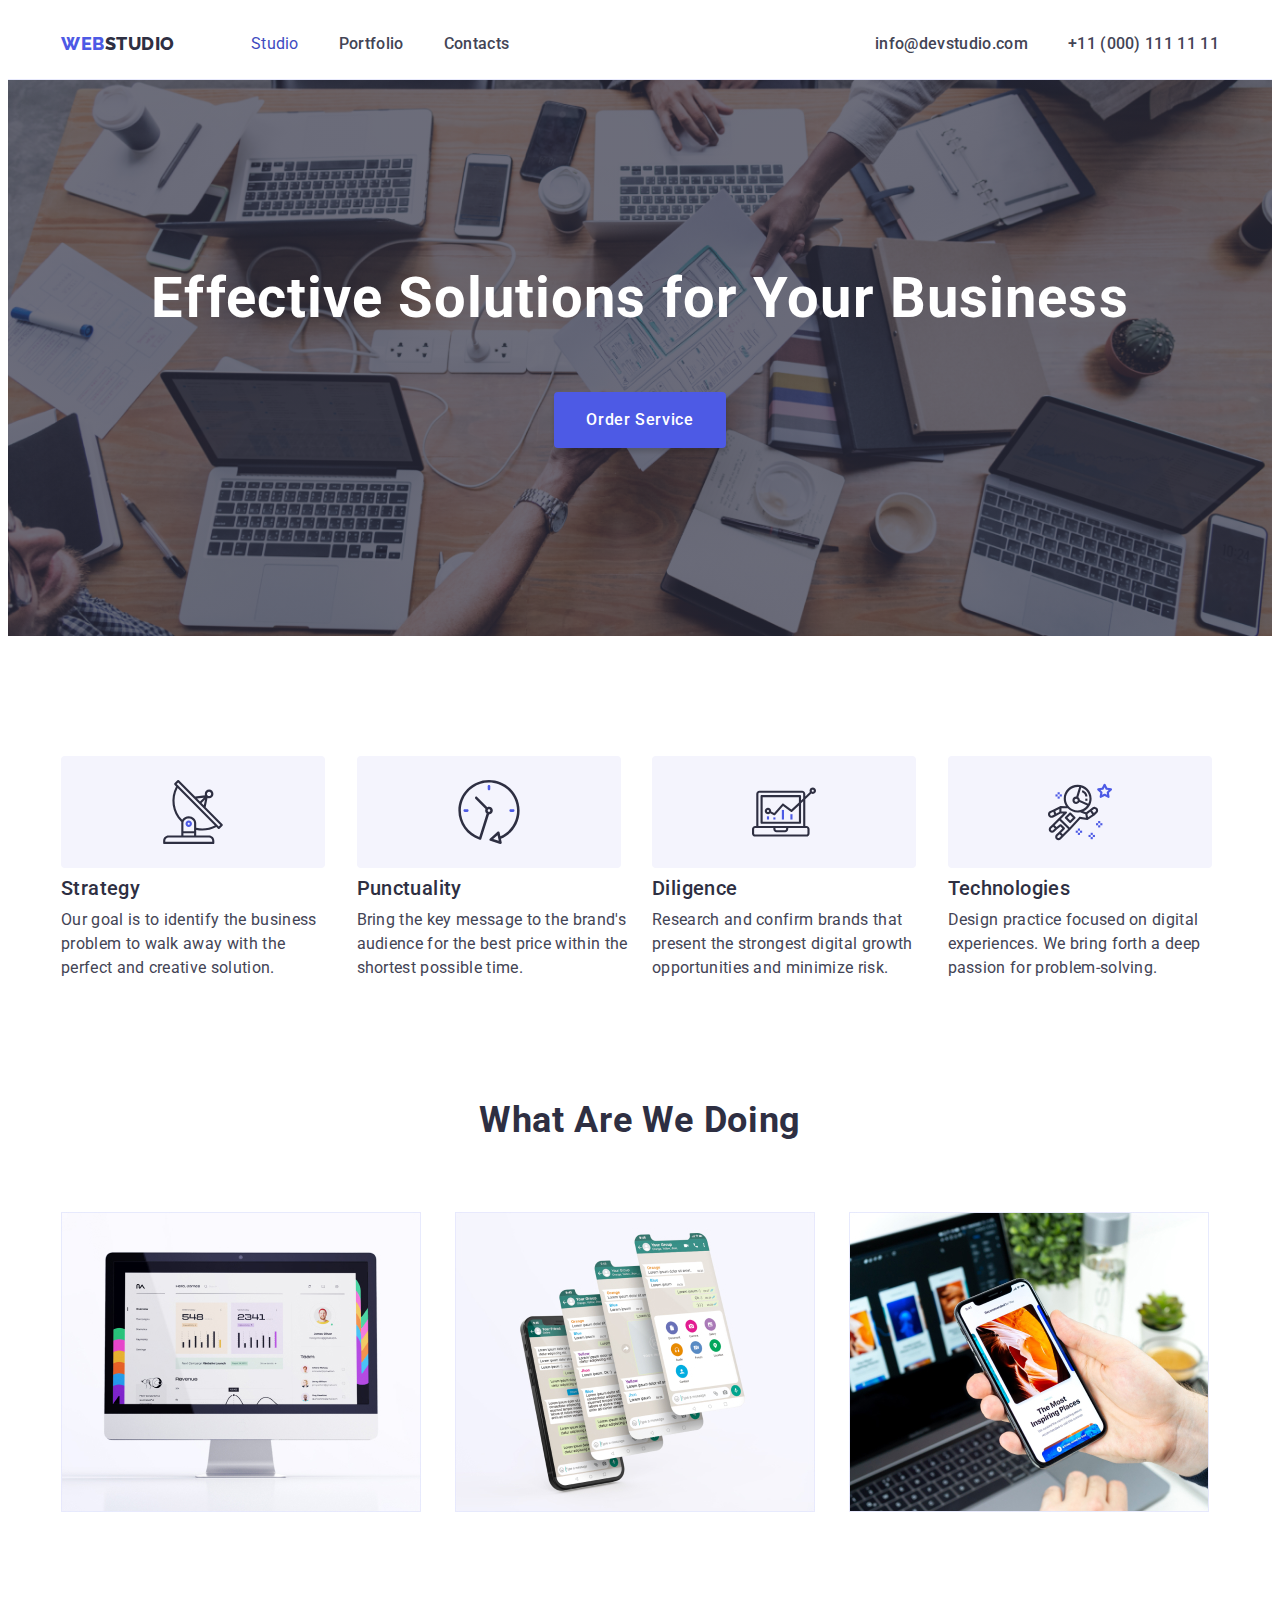
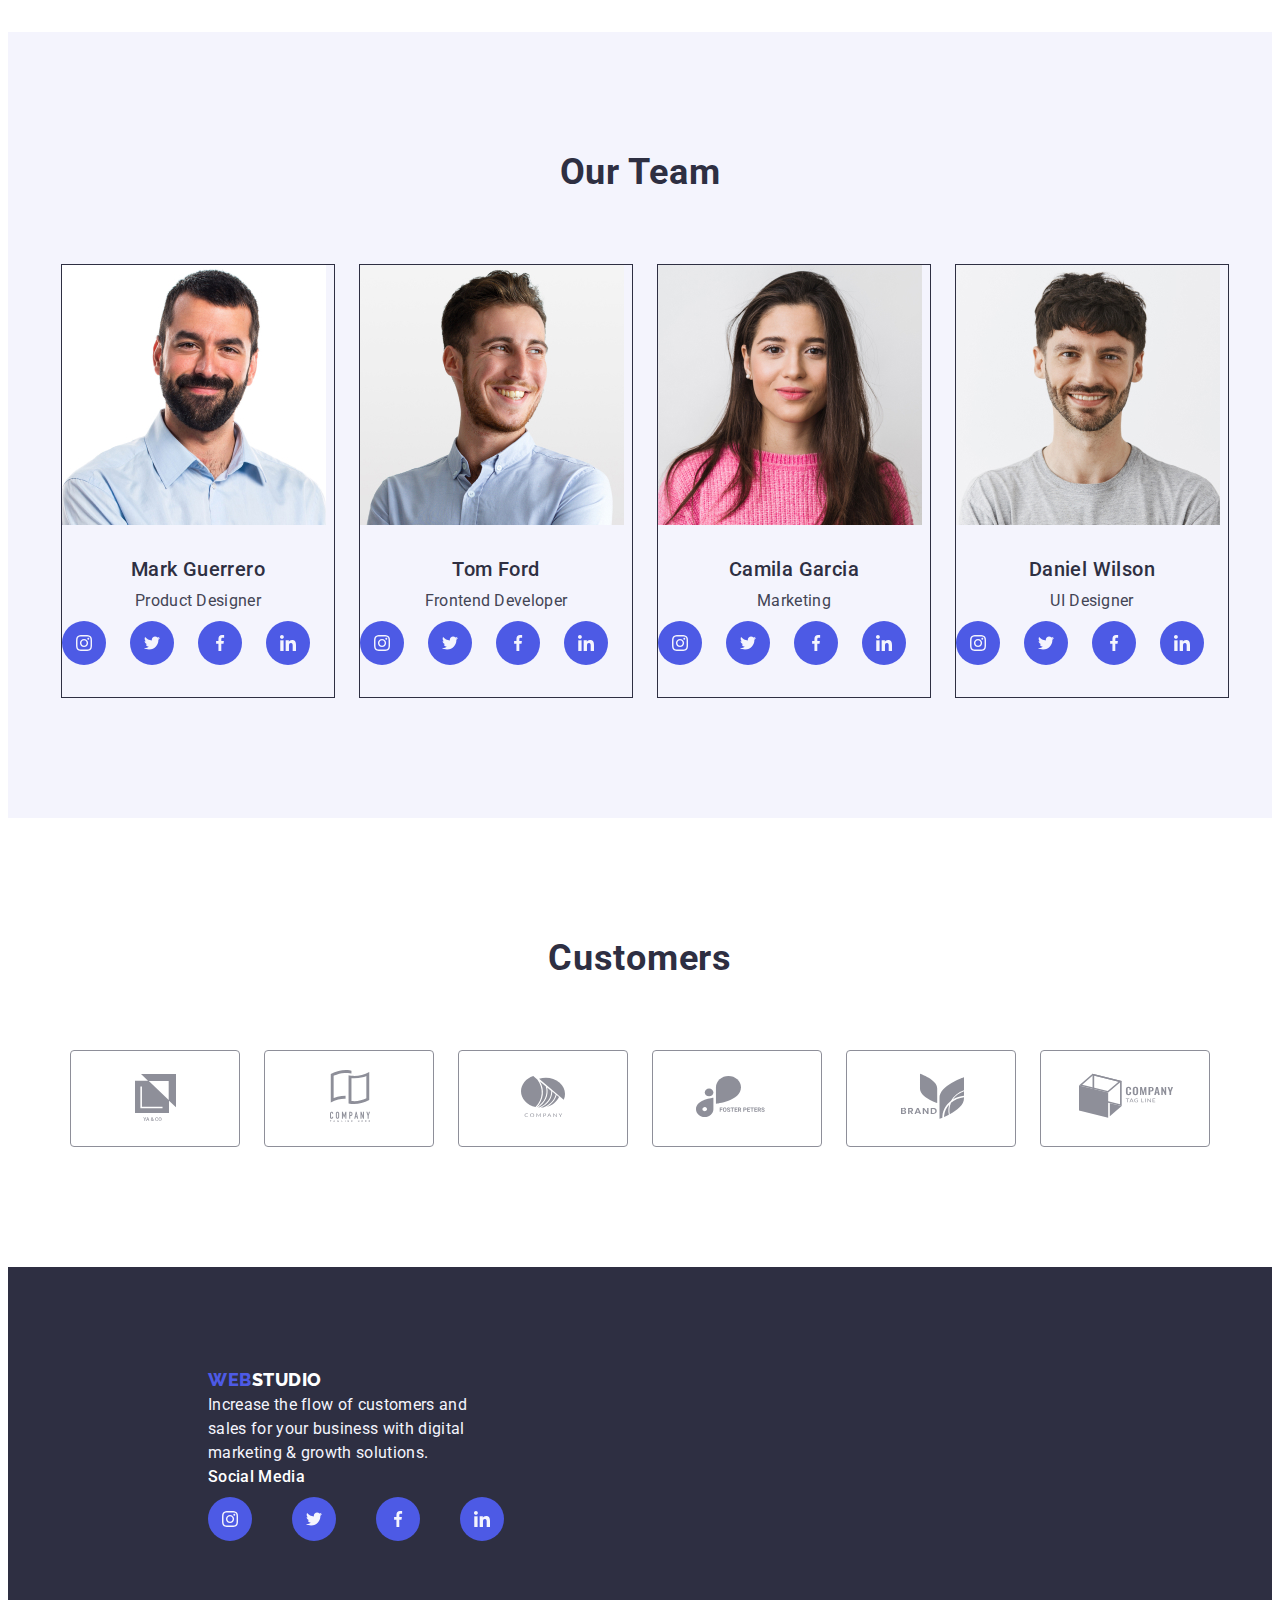
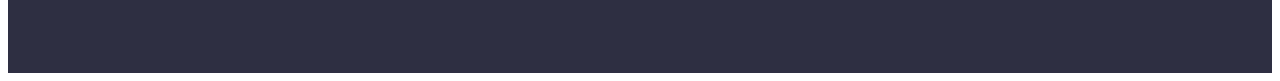
==== index.html @ 0e5ac1e7 "goit-markup-hw-04-first-submission" ====
<!DOCTYPE html>
<html lang="en">
  <head>
    <title>Effective Solutions for Your Business</title>
    <link rel="stylesheet" href="./css/style.css" />
    <meta
      name="description"
      content="Effective Solutions for Your Business website"
    />
    <meta charset="utf-8" />
    <link rel="preconnect" href="https://fonts.googleapis.com" />
    <link rel="preconnect" href="https://fonts.gstatic.com" crossorigin />
    <link
      href="https://fonts.googleapis.com/css2?family=Raleway:wght@800&family=Roboto:wght@400;500;700&display=swap"
      rel="stylesheet"
    />
    <link
      rel="stylesheet"
      href="https://cdnjs.cloudflare.com/ajax/libs/modern-normalize/2.0.0/modern-normalize.min.css"
      integrity="sha512-4xo8blKMVCiXpTaLzQSLSw3KFOVPWhm/TRtuPVc4WG6kUgjH6J03IBuG7JZPkcWMxJ5huwaBpOpnwYElP/m6wg=="
      crossorigin="anonymous"
      referrerpolicy="no-referrer"
    />
  </head>
  <body>
    <!--Header Section-->
    <header class="header">
      <div class="container menu">
        <nav class="nav">
          <a class="nav-logo" href="./index.html"
            ><span class="iris">WEB</span>STUDIO</a
          >

          <ul class="nav-list">
            <li class="nav-list-item">
              <a class="nav-list-item-link-current" href="./index.html"
                >Studio</a
              >
            </li>
            <li class="nav-list-item">
              <a class="nav-list-item-link" href="./portfolio.html"
                >Portfolio</a
              >
            </li>
            <li class="nav-list-item">
              <a class="nav-list-item-link" href="./index.html">Contacts</a>
            </li>
          </ul>
        </nav>

        <address class="address">
          <ul class="address-list">
            <li class="address-list-item">
              <a class="address-list-item-link" href="mailto:info@devstudio.com"
                >info@devstudio.com</a
              >
            </li>
            <li class="address-list-item">
              <a class="address-list-item-link" href="tel:+110001111111"
                >+11 (000) 111 11 11</a
              >
            </li>
          </ul>
        </address>
      </div>
    </header>

    <!--Main Section-->
    <main>
      <section class="hero">
        <div class="container">
          <h1 class="hero-title">Effective Solutions for Your Business</h1>
          <button class="hero-button">Order Service</button>
        </div>
      </section>

      <section class="section">
        <div class="container">
          <ul class="features-list">
            <li class="features-list-item">
              <div class="icon">
                <svg width="64" height="64">
                  <use href="/images/icons.svg#antenna" />
                </svg>
              </div>
              <h3 class="features-list-item-title">Strategy</h3>
              <p class="features-list-item-paragraph">
                Our goal is to identify the business problem to walk away with
                the perfect and creative solution.
              </p>
            </li>
            <li class="features-list-item">
              <div class="icon">
                <svg width="64" height="64">
                  <use href="/images/icons.svg#clock" />
                </svg>
              </div>
              <h3 class="features-list-item-title">Punctuality</h3>
              <p class="features-list-item-paragraph">
                Bring the key message to the brand's audience for the best price
                within the shortest possible time.
              </p>
            </li>
            <li class="features-list-item">
              <div class="icon">
                <svg width="64" height="64">
                  <use href="/images/icons.svg#diagram" />
                </svg>
              </div>
              <h3 class="features-list-item-title">Diligence</h3>
              <p class="features-list-item-paragraph">
                Research and confirm brands that present the strongest digital
                growth opportunities and minimize risk.
              </p>
            </li>
            <li class="features-list-item">
              <div class="icon">
                <svg width="64" height="64">
                  <use href="/images/icons.svg#astronaut" />
                </svg>
              </div>
              <h3 class="features-list-item-title">Technologies</h3>
              <p class="features-list-item-paragraph">
                Design practice focused on digital experiences. We bring forth a
                deep passion for problem-solving.
              </p>
            </li>
          </ul>
        </div>
      </section>

      <section class="section no-top-padding">
        <div class="container">
          <h2 class="what-are-we-doing-title">What Are We Doing</h2>

          <ul class="what-are-we-doing-list">
            <li class="what-are-we-doing-list-item">
              <img
                src="images/img-1.jpg"
                alt="computer"
                width="360"
                height="300"
              />
            </li>
            <li class="what-are-we-doing-list-item">
              <img
                src="images/img-2.jpg"
                alt="mobile phone screens"
                width="360"
                height="300"
              />
            </li>
            <li class="what-are-we-doing-list-item">
              <img
                src="images/img-3.jpg"
                alt="person holding mobile phone"
                width="360"
                height="300"
              />
            </li>
          </ul>
        </div>
      </section>

      <section class="section our-team">
        <div class="container">
          <h2 class="our-team-title">Our Team</h2>

          <ul class="our-team-list">
            <li class="our-team-item-list">
              <img
                class="our-team-item-list-img"
                src="images/tc-mark-guerrero.jpg"
                alt="mark guerrero"
              />
              <h3 class="our-team-item-list-title">Mark Guerrero</h3>
              <p class="our-team-list-item-paragraph">Product Designer</p>
              <ul class="our-team-social">
                <li class="our-team-social-list">
                  <a
                    class="our-team-social-list-icon-link"
                    href="https://www.instagram.com/"
                  >
                    <svg
                      class="our-team-social-list-icon-link-item"
                      width="16px"
                      height="16px"
                    >
                      <use href="/images/icons.svg#instagram" />
                    </svg>
                  </a>
                </li>
                <li class="our-team-social-list">
                  <a
                    class="our-team-social-list-icon-link"
                    href="https://www.twitter.com/"
                  >
                    <svg
                      class="our-team-social-list-icon-link-item"
                      width="16px"
                      height="16px"
                    >
                      <use href="/images/icons.svg#twitter" />
                    </svg>
                  </a>
                </li>
                <li class="our-team-social-list">
                  <a
                    class="our-team-social-list-icon-link"
                    href="https://www.facebook.com/"
                  >
                    <svg
                      class="our-team-social-list-icon-link-item"
                      width="16px"
                      height="16px"
                    >
                      <use href="/images/icons.svg#facebook" />
                    </svg>
                  </a>
                </li>
                <li class="our-team-social-list">
                  <a
                    class="our-team-social-list-icon-link"
                    href="https://www.linkedin.com/"
                  >
                    <svg
                      class="our-team-social-list-icon-link-item"
                      width="16px"
                      height="16px"
                    >
                      <use href="/images/icons.svg#linkedin" />
                    </svg>
                  </a>
                </li>
              </ul>
            </li>
            <li class="our-team-item-list">
              <img
                class="our-team-item-list-img"
                src="images/tc-tom-ford.jpg"
                alt="tom ford"
              />
              <h3 class="our-team-item-list-title">Tom Ford</h3>
              <p class="our-team-list-item-paragraph">Frontend Developer</p>
              <ul class="our-team-social">
                <li class="our-team-social-list">
                  <a
                    class="our-team-social-list-icon-link"
                    href="https://www.instagram.com/"
                  >
                    <svg
                      class="our-team-social-list-icon-link-item"
                      width="16px"
                      height="16px"
                    >
                      <use href="/images/icons.svg#instagram" />
                    </svg>
                  </a>
                </li>
                <li class="our-team-social-list">
                  <a
                    class="our-team-social-list-icon-link"
                    href="https://www.twitter.com/"
                  >
                    <svg
                      class="our-team-social-list-icon-link-item"
                      width="16px"
                      height="16px"
                    >
                      <use href="/images/icons.svg#twitter" />
                    </svg>
                  </a>
                </li>
                <li class="our-team-social-list">
                  <a
                    class="our-team-social-list-icon-link"
                    href="https://www.facebook.com/"
                  >
                    <svg
                      class="our-team-social-list-icon-link-item"
                      width="16px"
                      height="16px"
                    >
                      <use href="/images/icons.svg#facebook" />
                    </svg>
                  </a>
                </li>
                <li class="our-team-social-list">
                  <a
                    class="our-team-social-list-icon-link"
                    href="https://www.linkedin.com/"
                  >
                    <svg
                      class="our-team-social-list-icon-link-item"
                      width="16px"
                      height="16px"
                    >
                      <use href="/images/icons.svg#linkedin" />
                    </svg>
                  </a>
                </li>
              </ul>
            </li>
            <li class="our-team-item-list">
              <img
                class="our-team-item-list-img"
                src="images/tc-camila-garcia.jpg"
                alt="camila garcia"
              />
              <h3 class="our-team-item-list-title">Camila Garcia</h3>
              <p class="our-team-list-item-paragraph">Marketing</p>
              <ul class="our-team-social">
                <li class="our-team-social-list">
                  <a
                    class="our-team-social-list-icon-link"
                    href="https://www.instagram.com/"
                  >
                    <svg
                      class="our-team-social-list-icon-link-item"
                      width="16px"
                      height="16px"
                    >
                      <use href="/images/icons.svg#instagram" />
                    </svg>
                  </a>
                </li>
                <li class="our-team-social-list">
                  <a
                    class="our-team-social-list-icon-link"
                    href="https://www.twitter.com/"
                  >
                    <svg
                      class="our-team-social-list-icon-link-item"
                      width="16px"
                      height="16px"
                    >
                      <use href="/images/icons.svg#twitter" />
                    </svg>
                  </a>
                </li>
                <li class="our-team-social-list">
                  <a
                    class="our-team-social-list-icon-link"
                    href="https://www.facebook.com/"
                  >
                    <svg
                      class="our-team-social-list-icon-link-item"
                      width="16px"
                      height="16px"
                    >
                      <use href="/images/icons.svg#facebook" />
                    </svg>
                  </a>
                </li>
                <li class="our-team-social-list">
                  <a
                    class="our-team-social-list-icon-link"
                    href="https://www.linkedin.com/"
                  >
                    <svg
                      class="our-team-social-list-icon-link-item"
                      width="16px"
                      height="16px"
                    >
                      <use href="/images/icons.svg#linkedin" />
                    </svg>
                  </a>
                </li>
              </ul>
            </li>
            <li class="our-team-item-list">
              <img
                class="our-team-item-list-img"
                src="images/tc-daniel-wilson.jpg"
                alt="daniel wilson"
              />
              <h3 class="our-team-item-list-title">Daniel Wilson</h3>
              <p class="our-team-list-item-paragraph">UI Designer</p>
              <ul class="our-team-social">
                <li class="our-team-social-list">
                  <a
                    class="our-team-social-list-icon-link"
                    href="https://www.instagram.com/"
                  >
                    <svg
                      class="our-team-social-list-icon-link-item"
                      width="16px"
                      height="16px"
                    >
                      <use href="/images/icons.svg#instagram" />
                    </svg>
                  </a>
                </li>
                <li class="our-team-social-list">
                  <a
                    class="our-team-social-list-icon-link"
                    href="https://www.twitter.com/"
                  >
                    <svg
                      class="our-team-social-list-icon-link-item"
                      width="16px"
                      height="16px"
                    >
                      <use href="/images/icons.svg#twitter" />
                    </svg>
                  </a>
                </li>
                <li class="our-team-social-list">
                  <a
                    class="our-team-social-list-icon-link"
                    href="https://www.facebook.com/"
                  >
                    <svg
                      class="our-team-social-list-icon-link-item"
                      width="16px"
                      height="16px"
                    >
                      <use href="/images/icons.svg#facebook" />
                    </svg>
                  </a>
                </li>
                <li class="our-team-social-list">
                  <a
                    class="our-team-social-list-icon-link"
                    href="https://www.linkedin.com/"
                  >
                    <svg
                      class="our-team-social-list-icon-link-item"
                      width="16px"
                      height="16px"
                    >
                      <use href="/images/icons.svg#linkedin" />
                    </svg>
                  </a>
                </li>
              </ul>
            </li>
          </ul>
        </div>
      </section>

      <section class="section">
        <div class="container">
          <h2 class="customers-title">Customers</h2>

          <ul class="customers-list">
            <li class="customers-list-item">
              <svg class="customers-list-item-icon" width="104px" height="56px">
                <use href="/images/icons.svg#client-a" />
              </svg>
            </li>
            <li class="customers-list-item">
              <svg class="customers-list-item-icon" width="104px" height="56px">
                <use href="/images/icons.svg#client-b" />
              </svg>
            </li>
            <li class="customers-list-item">
              <svg class="customers-list-item-icon" width="104px" height="56px">
                <use href="/images/icons.svg#client-c" />
              </svg>
            </li>
            <li class="customers-list-item">
              <svg class="customers-list-item-icon" width="104px" height="56px">
                <use href="/images/client-d.svg" />
              </svg>
            </li>
            <li class="customers-list-item">
              <svg class="customers-list-item-icon" width="104px" height="56px">
                <use href="/images/icons.svg#client-e" />
              </svg>
            </li>
            <li class="customers-list-item">
              <svg class="customers-list-item-icon" width="104px" height="56px">
                <use href="/images/icons.svg#client-f" />
              </svg>
            </li>
          </ul>
        </div>
      </section>
    </main>

    <!--Footer Section-->
    <footer class="footer">
      <a class="footer-logo" href="/goit-markup-hw-01/"
        ><span class="iris">WEB</span>STUDIO</a
      >

      <p class="footer-paragraph">
        Increase the flow of customers and <br />
        sales for your business with digital <br />
        marketing & growth solutions.
      </p>

      <h3 class="footer-social-media-title">Social Media</h3>
      <ul class="footer-social-list">
        <li class="footer-social-list-icon">
          <a
            class="footer-social-list-link"
            href="https://www.instagram.com/"
          >
            <svg
              class="footer-social-list-link-item"
              width="16px"
              height="16px"
            >
              <use href="/images/icons.svg#instagram" />
            </svg>
          </a>
        </li>
        <li class="footer-social-list-icon">
          <a
            class="footer-social-list-link"
            href="https://www.twitter.com/"
          >
            <svg
              class="footer-social-list-link-item"
              width="16px"
              height="16px"
            >
              <use href="/images/icons.svg#twitter" />
            </svg>
          </a>
        </li>
        <li class="footer-social-list-icon">
          <a
            class="footer-social-list-link"
            href="https://www.facebook.com/"
          >
            <svg
              class="footer-social-list-link-item"
              width="16px"
              height="16px"
            >
              <use href="/images/icons.svg#facebook" />
            </svg>
          </a>
        </li>
        <li class="footer-social-list-icon">
          <a
            class="footer-social-list-link"
            href="https://www.linkedin.com/"
          >
            <svg
              class="footer-social-list-link-item"
              width="16px"
              height="16px"
            >
              <use href="/images/icons.svg#linkedin" />
            </svg>
          </a>
        </li>
      </ul>
    </li>
    </footer>
  </body>
</html>
---- css/style.css ----
*,
*::before *::after {
  box-sizing: border-box;
  margin: 0;
}

body {
  background-color: var(--white);
  color: var(--slate);
  font-family: "Roboto", sans-serif;
  font-size: 16px;
  font-weight: 400;
  line-height: 1.5;
  letter-spacing: 0.32px;
}

ul {
  list-style-type: none;
  padding: 0;
  margin: 0;
}

a {
  text-decoration: none;
}

:root {
  --iris: #4d5ae5;
  --navyblue: #2e2f42;
  --black: black;
  --ocean: #404bbf;
  --white: #ffffff;
  --slate: #434455;
  --cornflower: #e7e9fc;
  --cloud: #f4f4fd;
  --green: #31d0aa;
  --lightslate: #8e8f99;
  --navybluemodal: #2e2f42;
  --grey: #2e2f42;
  --dairy: #fcfcfc;
}

h1,
h2,
h3,
h4,
h5,
h6,
p {
  margin: 0;
}

img {
  display: block;
  max-width: 100%;
  height: auto;
}

address {
  font-style: inherit;
}

.links {
  text-decoration: none;
  color: inherit;
}

button {
  border: unset;
  font-family: inherit;
}

.container {
  width: 1158px;
  margin: 0 auto;
  padding: 0 15px;
}

.section {
  padding: 120px 0;
}

.no-top-padding {
  padding-top: 0;
  padding-bottom: 120;
}

/* Header */

.menu,
.nav,
.nav-list,
.address-list {
  display: flex;
  align-items: center;
}

.nav-list {
  margin-left: 76px;
}

.address {
  margin-left: auto;
}

.nav-list-item:not(:last-child),
.address-list-item:not(:last-child) {
  margin-right: 40px;
}

.nav-list-item,
.address-list-item {
  display: block;
  padding-top: 24px;
  padding-bottom: 23px;
}

.header {
  background-color: var(--white);
  border-bottom: 1px solid var(--cornflower);
  flex: 0;
}

.nav-logo {
  font-family: "raleway", sans-serif;
  font-size: 18px;
  color: var(--navyblue);
  font-weight: 800;
  line-height: 21px;
  letter-spacing: 0.54px;
}

.iris {
  color: var(--iris);
}

.nav {
  color: var(--navyblue);
}

.nav-list-item-link {
  color: var(--slate);
  font-size: 16px;
  font-style: normal;
  font-weight: 500;
  line-height: 24px;
  letter-spacing: 0.32px;
}

.address-list-item-link {
  color: var(--slate);
  font-size: 16px;
  font-style: normal;
  font-weight: 500;
  line-height: 24px;
  letter-spacing: 0.32px;
}

.nav-list-item-link:hover,
.address-list-item-link:hover,
.nav-list-item-link-current {
  color: var(--ocean);
}

/* Hero */

.hero {
  background-color: var(--navyblue);
  padding: 188px 0;
  color: var(--white);
  font-size: 56px;
  font-weight: 700;
  line-height: 60px;
  letter-spacing: 1.12px;
  text-align: center;
  background-image: linear-gradient(
      rgba(46, 47, 66, 0.7),
      rgba(46, 47, 66, 0.7)
    ),
    url(/images/people-office.jpg);
  background-repeat: no-repeat;
  max-width: 1440px;
  margin: 0 auto;
  background-position: center;
  background-size: cover;
}

.hero-title {
  color: var(--white);
  font-size: 56px;
  font-weight: 700;
  line-height: 1.07143;
  letter-spacing: 1.12px;
  margin-bottom: 48px;
}

.hero-button {
  color: var(--white);
  border-radius: 4px;
  background-color: var(--iris);
  box-shadow: 0px 4px 4px 0px rgba(0, 0, 0, 0.15);
  font-size: 16px;
  font-weight: 500;
  line-height: 24px;
  letter-spacing: 0.64px;
  padding: 16px 32px;
  cursor: pointer;
}

.hero-button:hover {
  background-color: var(--ocean);
}

/* Features */

.features-list {
  display: flex;
  flex-wrap: wrap;
  gap: 24px;
}

.features-list .icon {
  display: flex;
  justify-content: center;
  align-items: center;
  height: 112px;
  width: 264px;
  border-radius: 4px;
  background-color: var(--cloud);
  margin-bottom: 8px;
}

.features-list-item {
  flex-basis: calc((100% - 72px) / 4);
}

.features-list-item-title {
  color: var(--navyblue);
  font-size: 20px;
  font-weight: 500;
  line-height: 24px;
  letter-spacing: 0.4px;
  margin-bottom: 8px;
}

.features-list-item-paragraph {
  color: var(--slate);
  font-size: 16px;
  font-weight: 400;
  line-height: 24px;
  letter-spacing: 0.32px;
}

/* What Are We Doing */

.what-are-we-doing-list {
  display: flex;
  flex-wrap: wrap;
  gap: 24px;
}

.what-are-we-doing-list-item {
  flex-basis: calc((100% - 48px) / 3);
}

.what-are-we-doing-title {
  color: var(--navyblue);
  font-size: 36px;
  font-weight: 700;
  line-height: 40px;
  letter-spacing: 0.72px;
  margin-bottom: 72px;
  text-align: center;
}

.what-are-we-doing-list-item-img {
  border: 1px solid var(--cornflower);
  border-color: var(--cornflower);
}

/* Our Team */

.our-team-list {
  display: flex;
  gap: 24px;
}

.our-team-social {
  display: flex;
  justify-content: center;
}

.our-team-item-list {
  border: 1px solid var(--navyblue);
}

.our-team-social-list-icon-link {
  display: flex;
  justify-content: center;
  align-items: center;
  width: 44px;
  height: 44px;
  background-color: var(--iris);
  color: var(--cloud);
  border-radius: 50%;
  margin-right: 24px;
  margin-top: 8px;
  margin-bottom: 32px;
}

.our-team-social-list-icon-link:hover,
.our-team-social-list-icon-link:focus {
  background-color: var(--ocean);
  cursor: pointer;
}

.our-team-item-list {
  flex-basis: calc((100% - 72px) / 4);
}

.our-team-title {
  color: var(--navyblue);
  font-size: 36px;
  font-weight: 700;
  line-height: 40px;
  letter-spacing: 0.72px;
  margin-bottom: 72px;
  text-align: center;
}

.our-team-item-list-title {
  color: var(--navyblue);
  font-size: 20px;
  font-weight: 500;
  line-height: 24px;
  letter-spacing: 0.4px;
  margin-bottom: 8px;
  text-align: center;
}

.our-team-list-item-paragraph {
  color: var(--slate);
  font-size: 16px;
  font-weight: 400;
  line-height: 24px;
  letter-spacing: 0.32px;
  text-align: center;
}

.our-team-item-list-img {
  width: 264px;
  height: 260px;
  margin-bottom: 32px;
}

.our-team {
  background-color: var(--cloud);
}

/* Customers */

.customers-title {
  color: var(--navyblue);
  font-size: 36px;
  font-weight: 700;
  line-height: 40px;
  letter-spacing: 0.72px;
  margin-bottom: 72px;
  text-align: center;
}

.customers-list {
  display: flex;
  justify-content: center;
  align-items: center;
  gap: 24px;
}

.customers-list-item {
  border: 1px solid var(--lightslate);
  border-radius: 4px;
  padding: 16px 32px 16px 32px;
}

/* Project Menu */

.filter-button-menu {
  text-align: center;
  margin-top: 108px;
  margin-bottom: 84px;
  gap: 24px;
}

.filter-button-1,
.filter-button-2,
.filter-button-3,
.filter-button-4,
.filter-button-5 {
  font-size: 16px;
  font-weight: 500;
  text-align: center;
  line-height: 24px;
  color: var(--iris);
  letter-spacing: 0.64px;
  border-radius: 4px;
  border: 1px;
  border-color: var(--cornflower);
  background: var(--cloud);
  transition-duration: 0.4s;
  cursor: pointer;
  padding: 12px 24px;
  border: 1px solid var(--cornflower);
}

.filter-button-1:hover,
.filter-button-2:hover,
.filter-button-3:hover,
.filter-button-4:hover,
.filter-button-5:hover {
  background-color: var(--ocean);
  color: var(--cloud);
  border-color: var(--ocean);
}

/* Projects */

.all-menu-list {
  display: flex;
  flex-wrap: wrap;
  gap: 24px;
}

.all-menu-list {
  flex-basis: calc((100% - 48px) / 3);
}

.all-menu-item-list-img {
  width: 360px;
  height: 300px;
  background-color: var(--white);
  border: 1px solid var(--cornflower);
  padding-bottom: 32px;
  flex-shrink: 0;
}

.all-menu-item-list-title {
  font-size: 20px;
  color: var(--navyblue);
  font-weight: 500;
  line-height: 24px;
  letter-spacing: 0.4px;
  padding-left: 16px;
  padding-right: 16px;
}

.all-menu-item-list-paragraph {
  color: var(--slate);
  font-size: 16px;
  font-weight: 400;
  line-height: 24px;
  letter-spacing: 0.32px;
  padding-left: 16px;
  padding-right: 16px;
}

/* Footer */

.footer-social-media-title {
  color: var(--white);
  font-family: Roboto;
  font-size: 16px;
  font-style: normal;
  font-weight: 500;
  line-height: 24px; /* 150% */
  letter-spacing: 0.32px;
}

.footer-social-list {
  display: flex;
  gap: 16px;
}

.footer-social-list-icon {
  display: flex;
  justify-content: center;
}

.footer-social-list-link {
  display: flex;
  justify-content: center;
  align-items: center;
  width: 44px;
  height: 44px;
  background-color: var(--iris);
  color: var(--cloud);
  border-radius: 50%;
  margin-right: 24px;
  margin-top: 8px;
  margin-bottom: 32px;
}

.footer-social-list-link:hover,
.footer-social-list-link:focus {
  background-color: var(--green);
  cursor: pointer;
}

.footer {
  background-color: var(--navyblue);
  padding-top: 101.5px;
  padding-left: 200px;
  padding-bottom: 100px;
}

.footer-logo {
  font-family: "raleway", sans-serif;
  font-size: 18px;
  color: var(--white);
  font-weight: 800;
  line-height: 21px;
  letter-spacing: 0.54px;
}

.footer-paragraph {
  color: var(--cloud);
  font-size: 16px;
  font-weight: 400;
  line-height: 24px;
  letter-spacing: 0.32px;
}
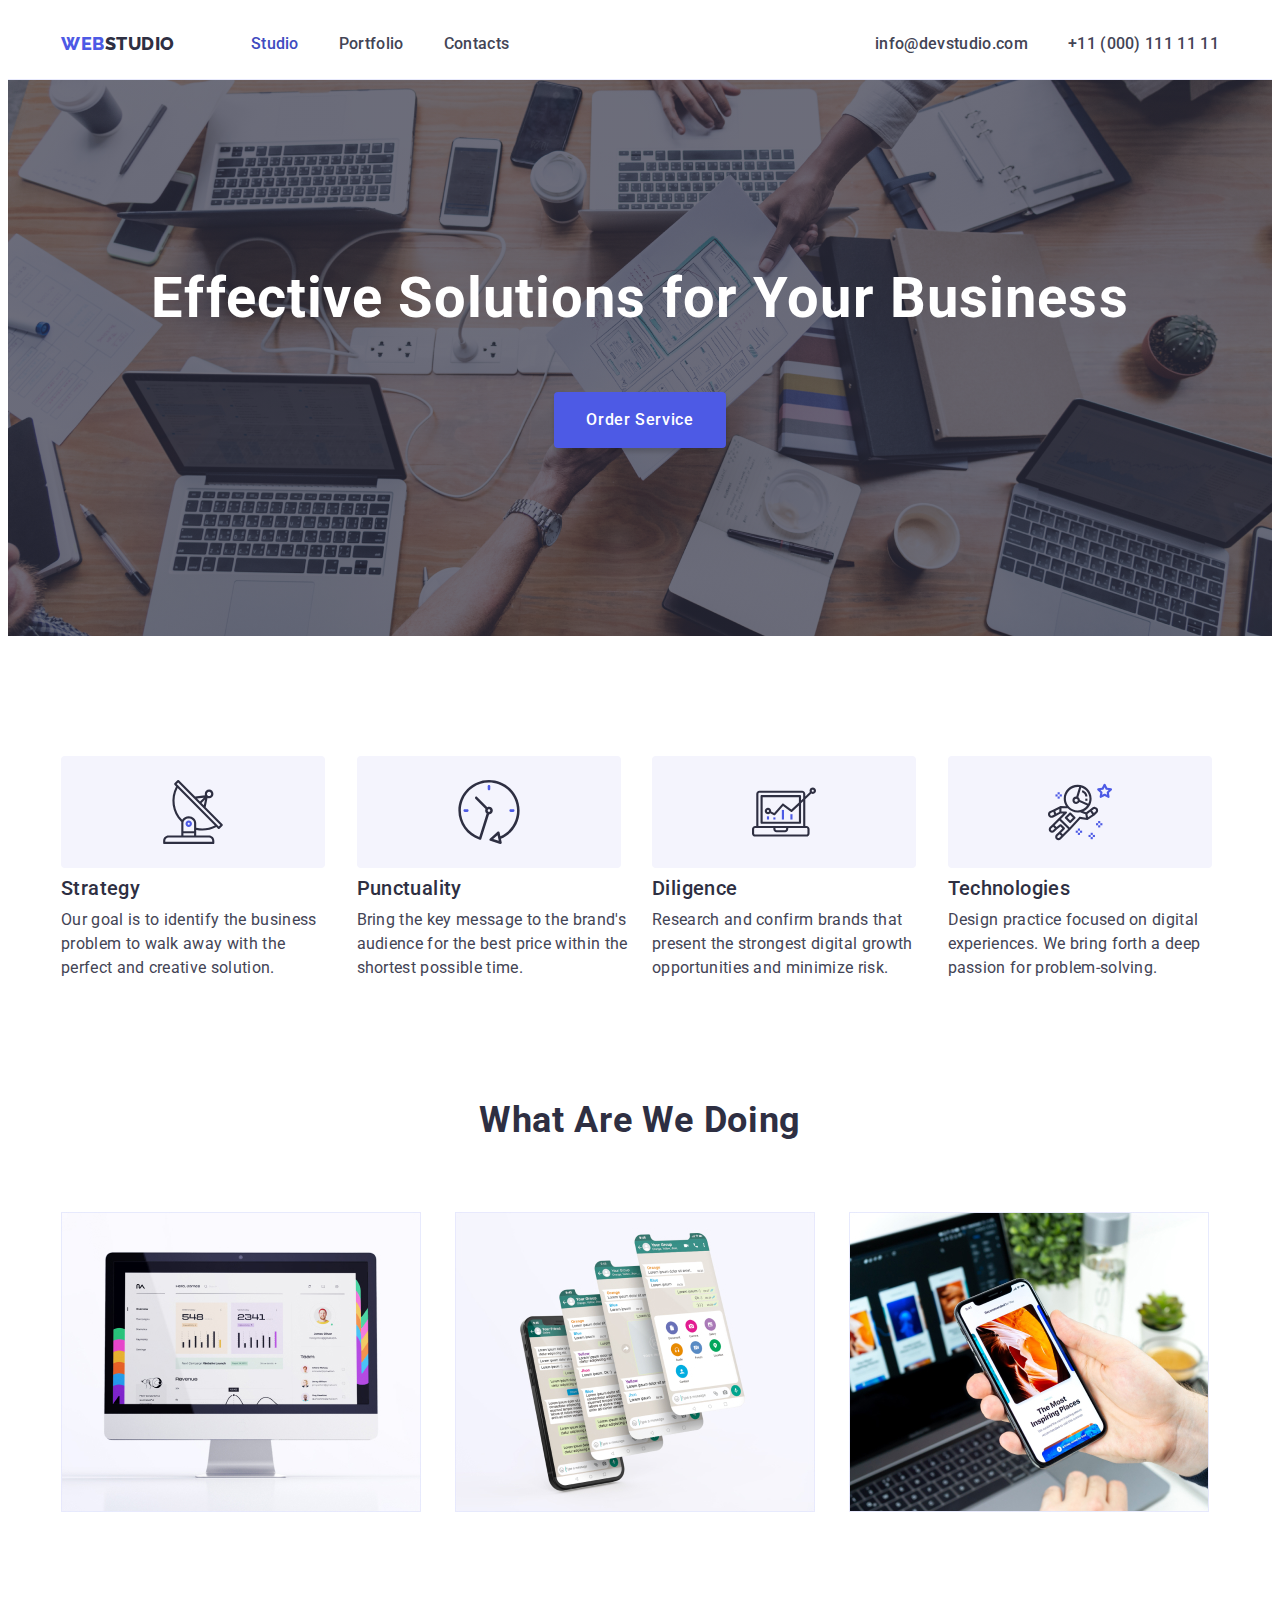
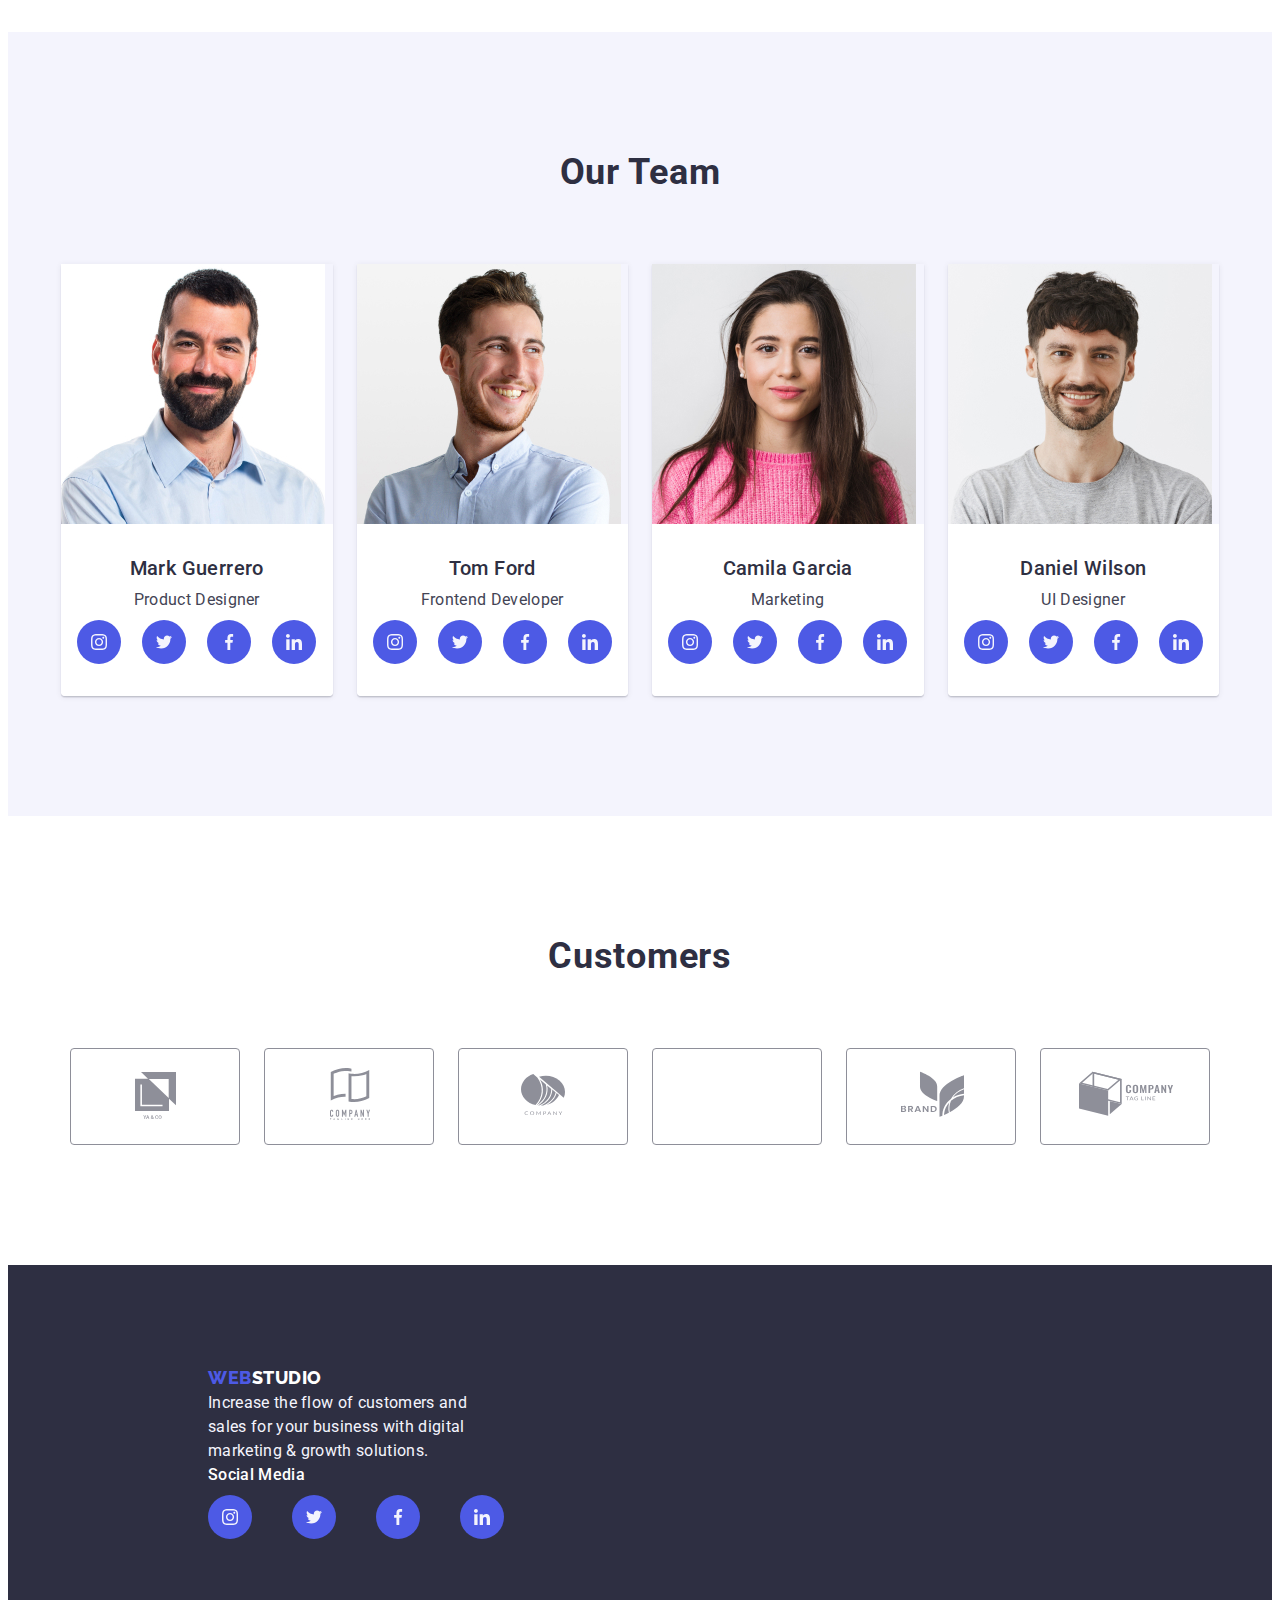
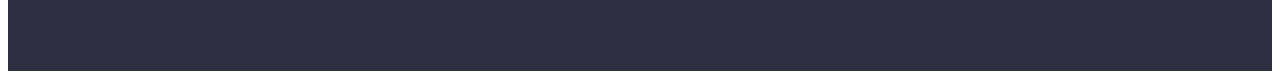
==== commit c0fa3aeb: "goit-markup-hw-04-revised" ====
--- a/index.html
+++ b/index.html
@@ -33,7 +33,7 @@
 
           <ul class="nav-list">
             <li class="nav-list-item">
-              <a class="nav-list-item-link-current" href="./index.html"
+              <a class="nav-list-item-link nav-list-item-link-current" href="./index.html"
                 >Studio</a
               >
             </li>
@@ -173,66 +173,68 @@
                 src="images/tc-mark-guerrero.jpg"
                 alt="mark guerrero"
               />
-              <h3 class="our-team-item-list-title">Mark Guerrero</h3>
-              <p class="our-team-list-item-paragraph">Product Designer</p>
-              <ul class="our-team-social">
-                <li class="our-team-social-list">
-                  <a
-                    class="our-team-social-list-icon-link"
-                    href="https://www.instagram.com/"
-                  >
-                    <svg
-                      class="our-team-social-list-icon-link-item"
-                      width="16px"
-                      height="16px"
-                    >
-                      <use href="/images/icons.svg#instagram" />
-                    </svg>
-                  </a>
-                </li>
-                <li class="our-team-social-list">
-                  <a
-                    class="our-team-social-list-icon-link"
-                    href="https://www.twitter.com/"
-                  >
-                    <svg
-                      class="our-team-social-list-icon-link-item"
-                      width="16px"
-                      height="16px"
-                    >
-                      <use href="/images/icons.svg#twitter" />
-                    </svg>
-                  </a>
-                </li>
-                <li class="our-team-social-list">
-                  <a
-                    class="our-team-social-list-icon-link"
-                    href="https://www.facebook.com/"
-                  >
-                    <svg
-                      class="our-team-social-list-icon-link-item"
-                      width="16px"
-                      height="16px"
-                    >
-                      <use href="/images/icons.svg#facebook" />
-                    </svg>
-                  </a>
-                </li>
-                <li class="our-team-social-list">
-                  <a
-                    class="our-team-social-list-icon-link"
-                    href="https://www.linkedin.com/"
-                  >
-                    <svg
-                      class="our-team-social-list-icon-link-item"
-                      width="16px"
-                      height="16px"
-                    >
-                      <use href="/images/icons.svg#linkedin" />
-                    </svg>
-                  </a>
-                </li>
-              </ul>
+              <div class="team-card-details">
+                <h3 class="our-team-item-list-title">Mark Guerrero</h3>
+                <p class="our-team-list-item-paragraph">Product Designer</p>
+                <ul class="our-team-social">
+                  <li class="our-team-social-list">
+                    <a
+                      class="our-team-social-list-icon-link"
+                      href="https://www.instagram.com/"
+                    >
+                      <svg
+                        class="our-team-social-list-icon-link-item"
+                        width="16px"
+                        height="16px"
+                      >
+                        <use href="/images/icons.svg#instagram" />
+                      </svg>
+                    </a>
+                  </li>
+                  <li class="our-team-social-list">
+                    <a
+                      class="our-team-social-list-icon-link"
+                      href="https://www.twitter.com/"
+                    >
+                      <svg
+                        class="our-team-social-list-icon-link-item"
+                        width="16px"
+                        height="16px"
+                      >
+                        <use href="/images/icons.svg#twitter" />
+                      </svg>
+                    </a>
+                  </li>
+                  <li class="our-team-social-list">
+                    <a
+                      class="our-team-social-list-icon-link"
+                      href="https://www.facebook.com/"
+                    >
+                      <svg
+                        class="our-team-social-list-icon-link-item"
+                        width="16px"
+                        height="16px"
+                      >
+                        <use href="/images/icons.svg#facebook" />
+                      </svg>
+                    </a>
+                  </li>
+                  <li class="our-team-social-list">
+                    <a
+                      class="our-team-social-list-icon-link"
+                      href="https://www.linkedin.com/"
+                    >
+                      <svg
+                        class="our-team-social-list-icon-link-item"
+                        width="16px"
+                        height="16px"
+                      >
+                        <use href="/images/icons.svg#linkedin" />
+                      </svg>
+                    </a>
+                  </li>
+                </ul>
+              </div>
             </li>
             <li class="our-team-item-list">
               <img
@@ -240,66 +242,68 @@
                 src="images/tc-tom-ford.jpg"
                 alt="tom ford"
               />
-              <h3 class="our-team-item-list-title">Tom Ford</h3>
-              <p class="our-team-list-item-paragraph">Frontend Developer</p>
-              <ul class="our-team-social">
-                <li class="our-team-social-list">
-                  <a
-                    class="our-team-social-list-icon-link"
-                    href="https://www.instagram.com/"
-                  >
-                    <svg
-                      class="our-team-social-list-icon-link-item"
-                      width="16px"
-                      height="16px"
-                    >
-                      <use href="/images/icons.svg#instagram" />
-                    </svg>
-                  </a>
-                </li>
-                <li class="our-team-social-list">
-                  <a
-                    class="our-team-social-list-icon-link"
-                    href="https://www.twitter.com/"
-                  >
-                    <svg
-                      class="our-team-social-list-icon-link-item"
-                      width="16px"
-                      height="16px"
-                    >
-                      <use href="/images/icons.svg#twitter" />
-                    </svg>
-                  </a>
-                </li>
-                <li class="our-team-social-list">
-                  <a
-                    class="our-team-social-list-icon-link"
-                    href="https://www.facebook.com/"
-                  >
-                    <svg
-                      class="our-team-social-list-icon-link-item"
-                      width="16px"
-                      height="16px"
-                    >
-                      <use href="/images/icons.svg#facebook" />
-                    </svg>
-                  </a>
-                </li>
-                <li class="our-team-social-list">
-                  <a
-                    class="our-team-social-list-icon-link"
-                    href="https://www.linkedin.com/"
-                  >
-                    <svg
-                      class="our-team-social-list-icon-link-item"
-                      width="16px"
-                      height="16px"
-                    >
-                      <use href="/images/icons.svg#linkedin" />
-                    </svg>
-                  </a>
-                </li>
-              </ul>
+              <div class="team-card-details">
+                <h3 class="our-team-item-list-title">Tom Ford</h3>
+                <p class="our-team-list-item-paragraph">Frontend Developer</p>
+                <ul class="our-team-social">
+                  <li class="our-team-social-list">
+                    <a
+                      class="our-team-social-list-icon-link"
+                      href="https://www.instagram.com/"
+                    >
+                      <svg
+                        class="our-team-social-list-icon-link-item"
+                        width="16px"
+                        height="16px"
+                      >
+                        <use href="/images/icons.svg#instagram" />
+                      </svg>
+                    </a>
+                  </li>
+                  <li class="our-team-social-list">
+                    <a
+                      class="our-team-social-list-icon-link"
+                      href="https://www.twitter.com/"
+                    >
+                      <svg
+                        class="our-team-social-list-icon-link-item"
+                        width="16px"
+                        height="16px"
+                      >
+                        <use href="/images/icons.svg#twitter" />
+                      </svg>
+                    </a>
+                  </li>
+                  <li class="our-team-social-list">
+                    <a
+                      class="our-team-social-list-icon-link"
+                      href="https://www.facebook.com/"
+                    >
+                      <svg
+                        class="our-team-social-list-icon-link-item"
+                        width="16px"
+                        height="16px"
+                      >
+                        <use href="/images/icons.svg#facebook" />
+                      </svg>
+                    </a>
+                  </li>
+                  <li class="our-team-social-list">
+                    <a
+                      class="our-team-social-list-icon-link"
+                      href="https://www.linkedin.com/"
+                    >
+                      <svg
+                        class="our-team-social-list-icon-link-item"
+                        width="16px"
+                        height="16px"
+                      >
+                        <use href="/images/icons.svg#linkedin" />
+                      </svg>
+                    </a>
+                  </li>
+                </ul>
+              </div>
             </li>
             <li class="our-team-item-list">
               <img
@@ -307,66 +311,68 @@
                 src="images/tc-camila-garcia.jpg"
                 alt="camila garcia"
               />
-              <h3 class="our-team-item-list-title">Camila Garcia</h3>
-              <p class="our-team-list-item-paragraph">Marketing</p>
-              <ul class="our-team-social">
-                <li class="our-team-social-list">
-                  <a
-                    class="our-team-social-list-icon-link"
-                    href="https://www.instagram.com/"
-                  >
-                    <svg
-                      class="our-team-social-list-icon-link-item"
-                      width="16px"
-                      height="16px"
-                    >
-                      <use href="/images/icons.svg#instagram" />
-                    </svg>
-                  </a>
-                </li>
-                <li class="our-team-social-list">
-                  <a
-                    class="our-team-social-list-icon-link"
-                    href="https://www.twitter.com/"
-                  >
-                    <svg
-                      class="our-team-social-list-icon-link-item"
-                      width="16px"
-                      height="16px"
-                    >
-                      <use href="/images/icons.svg#twitter" />
-                    </svg>
-                  </a>
-                </li>
-                <li class="our-team-social-list">
-                  <a
-                    class="our-team-social-list-icon-link"
-                    href="https://www.facebook.com/"
-                  >
-                    <svg
-                      class="our-team-social-list-icon-link-item"
-                      width="16px"
-                      height="16px"
-                    >
-                      <use href="/images/icons.svg#facebook" />
-                    </svg>
-                  </a>
-                </li>
-                <li class="our-team-social-list">
-                  <a
-                    class="our-team-social-list-icon-link"
-                    href="https://www.linkedin.com/"
-                  >
-                    <svg
-                      class="our-team-social-list-icon-link-item"
-                      width="16px"
-                      height="16px"
-                    >
-                      <use href="/images/icons.svg#linkedin" />
-                    </svg>
-                  </a>
-                </li>
-              </ul>
+              <div class="team-card-details">
+                <h3 class="our-team-item-list-title">Camila Garcia</h3>
+                <p class="our-team-list-item-paragraph">Marketing</p>
+                <ul class="our-team-social">
+                  <li class="our-team-social-list">
+                    <a
+                      class="our-team-social-list-icon-link"
+                      href="https://www.instagram.com/"
+                    >
+                      <svg
+                        class="our-team-social-list-icon-link-item"
+                        width="16px"
+                        height="16px"
+                      >
+                        <use href="/images/icons.svg#instagram" />
+                      </svg>
+                    </a>
+                  </li>
+                  <li class="our-team-social-list">
+                    <a
+                      class="our-team-social-list-icon-link"
+                      href="https://www.twitter.com/"
+                    >
+                      <svg
+                        class="our-team-social-list-icon-link-item"
+                        width="16px"
+                        height="16px"
+                      >
+                        <use href="/images/icons.svg#twitter" />
+                      </svg>
+                    </a>
+                  </li>
+                  <li class="our-team-social-list">
+                    <a
+                      class="our-team-social-list-icon-link"
+                      href="https://www.facebook.com/"
+                    >
+                      <svg
+                        class="our-team-social-list-icon-link-item"
+                        width="16px"
+                        height="16px"
+                      >
+                        <use href="/images/icons.svg#facebook" />
+                      </svg>
+                    </a>
+                  </li>
+                  <li class="our-team-social-list">
+                    <a
+                      class="our-team-social-list-icon-link"
+                      href="https://www.linkedin.com/"
+                    >
+                      <svg
+                        class="our-team-social-list-icon-link-item"
+                        width="16px"
+                        height="16px"
+                      >
+                        <use href="/images/icons.svg#linkedin" />
+                      </svg>
+                    </a>
+                  </li>
+                </ul>
+              </div>
             </li>
             <li class="our-team-item-list">
               <img
@@ -374,66 +380,68 @@
                 src="images/tc-daniel-wilson.jpg"
                 alt="daniel wilson"
               />
-              <h3 class="our-team-item-list-title">Daniel Wilson</h3>
-              <p class="our-team-list-item-paragraph">UI Designer</p>
-              <ul class="our-team-social">
-                <li class="our-team-social-list">
-                  <a
-                    class="our-team-social-list-icon-link"
-                    href="https://www.instagram.com/"
-                  >
-                    <svg
-                      class="our-team-social-list-icon-link-item"
-                      width="16px"
-                      height="16px"
-                    >
-                      <use href="/images/icons.svg#instagram" />
-                    </svg>
-                  </a>
-                </li>
-                <li class="our-team-social-list">
-                  <a
-                    class="our-team-social-list-icon-link"
-                    href="https://www.twitter.com/"
-                  >
-                    <svg
-                      class="our-team-social-list-icon-link-item"
-                      width="16px"
-                      height="16px"
-                    >
-                      <use href="/images/icons.svg#twitter" />
-                    </svg>
-                  </a>
-                </li>
-                <li class="our-team-social-list">
-                  <a
-                    class="our-team-social-list-icon-link"
-                    href="https://www.facebook.com/"
-                  >
-                    <svg
-                      class="our-team-social-list-icon-link-item"
-                      width="16px"
-                      height="16px"
-                    >
-                      <use href="/images/icons.svg#facebook" />
-                    </svg>
-                  </a>
-                </li>
-                <li class="our-team-social-list">
-                  <a
-                    class="our-team-social-list-icon-link"
-                    href="https://www.linkedin.com/"
-                  >
-                    <svg
-                      class="our-team-social-list-icon-link-item"
-                      width="16px"
-                      height="16px"
-                    >
-                      <use href="/images/icons.svg#linkedin" />
-                    </svg>
-                  </a>
-                </li>
-              </ul>
+              <div class="team-card-details">
+                <h3 class="our-team-item-list-title">Daniel Wilson</h3>
+                <p class="our-team-list-item-paragraph">UI Designer</p>
+                <ul class="our-team-social">
+                  <li class="our-team-social-list">
+                    <a
+                      class="our-team-social-list-icon-link"
+                      href="https://www.instagram.com/"
+                    >
+                      <svg
+                        class="our-team-social-list-icon-link-item"
+                        width="16px"
+                        height="16px"
+                      >
+                        <use href="/images/icons.svg#instagram" />
+                      </svg>
+                    </a>
+                  </li>
+                  <li class="our-team-social-list">
+                    <a
+                      class="our-team-social-list-icon-link"
+                      href="https://www.twitter.com/"
+                    >
+                      <svg
+                        class="our-team-social-list-icon-link-item"
+                        width="16px"
+                        height="16px"
+                      >
+                        <use href="/images/icons.svg#twitter" />
+                      </svg>
+                    </a>
+                  </li>
+                  <li class="our-team-social-list">
+                    <a
+                      class="our-team-social-list-icon-link"
+                      href="https://www.facebook.com/"
+                    >
+                      <svg
+                        class="our-team-social-list-icon-link-item"
+                        width="16px"
+                        height="16px"
+                      >
+                        <use href="/images/icons.svg#facebook" />
+                      </svg>
+                    </a>
+                  </li>
+                  <li class="our-team-social-list">
+                    <a
+                      class="our-team-social-list-icon-link"
+                      href="https://www.linkedin.com/"
+                    >
+                      <svg
+                        class="our-team-social-list-icon-link-item"
+                        width="16px"
+                        height="16px"
+                      >
+                        <use href="/images/icons.svg#linkedin" />
+                      </svg>
+                    </a>
+                  </li>
+                </ul>
+              </div>
             </li>
           </ul>
         </div>
@@ -445,34 +453,45 @@
 
           <ul class="customers-list">
             <li class="customers-list-item">
-              <svg class="customers-list-item-icon" width="104px" height="56px">
-                <use href="/images/icons.svg#client-a" />
-              </svg>
+              <a class="customers-list-item-icon-link">
+                <svg class="customers-list-item-icon" width="104px" height="56px">
+                <use href="/images/icons.svg#client-a" /></svg>
+              </a>
             </li>
             <li class="customers-list-item">
-              <svg class="customers-list-item-icon" width="104px" height="56px">
-                <use href="/images/icons.svg#client-b" />
-              </svg>
+              <a class="customers-list-item-icon-link">
+                <svg class="customers-list-item-icon" width="104px" height="56px">
+                  <use href="/images/icons.svg#client-b" />
+                </svg>
+              </a>
             </li>
             <li class="customers-list-item">
-              <svg class="customers-list-item-icon" width="104px" height="56px">
-                <use href="/images/icons.svg#client-c" />
-              </svg>
+              <a class="customers-list-item-icon-link">
+                <svg class="customers-list-item-icon" width="104px" height="56px">
+                  <use href="/images/icons.svg#client-c" />
+                </svg>
+              </a>
             </li>
             <li class="customers-list-item">
-              <svg class="customers-list-item-icon" width="104px" height="56px">
-                <use href="/images/client-d.svg" />
-              </svg>
+              <a class="customers-list-item-icon-link">
+                <svg class="customers-list-item-icon" width="104px" height="56px">
+                  <use href="/images/client-d.svg" />
+                </svg>
+              </a>
             </li>
             <li class="customers-list-item">
-              <svg class="customers-list-item-icon" width="104px" height="56px">
-                <use href="/images/icons.svg#client-e" />
-              </svg>
+              <a class="customers-list-item-icon-link">
+                <svg class="customers-list-item-icon" width="104px" height="56px">
+                  <use href="/images/icons.svg#client-e" />
+                </svg>
+              </a>
             </li>
             <li class="customers-list-item">
-              <svg class="customers-list-item-icon" width="104px" height="56px">
-                <use href="/images/icons.svg#client-f" />
-              </svg>
+              <a class="customers-list-item-icon-link">
+                <svg class="customers-list-item-icon" width="104px" height="56px">
+                  <use href="/images/icons.svg#client-f" />
+                </svg>
+              </a>
             </li>
           </ul>
         </div>
--- a/css/style.css
+++ b/css/style.css
@@ -179,10 +179,9 @@
     ),
     url(/images/people-office.jpg);
   background-repeat: no-repeat;
-  max-width: 1440px;
   margin: 0 auto;
   background-position: center;
-  background-size: cover;
+  background-size: 1440px, 1440px;
 }
 
 .hero-title {
@@ -290,11 +289,220 @@
   justify-content: center;
 }
 
+.team-card-details {
+  background: var(--white);
+  padding: 32px 16px;
+  border-radius: 0 0 4px 4px;
+}
+
+.our-team-social-list-icon-link {
+  display: flex;
+  justify-content: center;
+  align-items: center;
+  width: 44px;
+  height: 44px;
+  background-color: var(--iris);
+  color: var(--cloud);
+  border-radius: 50%;
+}
+
+.our-team-social-list-icon-link:hover,
+.our-team-social-list-icon-link:focus {
+  background-color: var(--ocean);
+  cursor: pointer;
+}
+
 .our-team-item-list {
-  border: 1px solid var(--navyblue);
-}
-
-.our-team-social-list-icon-link {
+  flex-basis: calc((100% - 72px) / 4);
+}
+
+.our-team-item-list {
+  border-radius: 0 0 4px 4px;
+  box-shadow: 0px 2px 1px 0px rgba(46, 47, 66, 0.08),
+    0px 1px 1px 0px rgba(46, 47, 66, 0.16),
+    0px 1px 6px 0px rgba(46, 47, 66, 0.08);
+}
+
+.our-team-title {
+  color: var(--navyblue);
+  font-size: 36px;
+  font-weight: 700;
+  line-height: 40px;
+  letter-spacing: 0.72px;
+  margin-bottom: 72px;
+  text-align: center;
+}
+
+.our-team-item-list-title {
+  color: var(--navyblue);
+  font-size: 20px;
+  font-weight: 500;
+  line-height: 24px;
+  letter-spacing: 0.4px;
+  margin-bottom: 8px;
+  text-align: center;
+}
+
+.our-team-list-item-paragraph {
+  color: var(--slate);
+  font-size: 16px;
+  font-weight: 400;
+  line-height: 24px;
+  letter-spacing: 0.32px;
+  text-align: center;
+}
+
+.our-team-item-list-img {
+  width: 264px;
+  height: 260px;
+}
+
+.our-team {
+  background-color: var(--cloud);
+}
+
+.our-team-social {
+  display: flex;
+  justify-content: space-between;
+  margin-top: 8px;
+}
+
+/* Customers */
+
+.customers-title {
+  color: var(--navyblue);
+  font-size: 36px;
+  font-weight: 700;
+  line-height: 40px;
+  letter-spacing: 0.72px;
+  margin-bottom: 72px;
+  text-align: center;
+}
+
+.customers-list {
+  display: flex;
+  justify-content: center;
+  align-items: center;
+  gap: 24px;
+}
+
+.customers-list-item {
+  border: 1px solid var(--lightslate);
+  border-radius: 4px;
+  padding: 16px 32px 16px 32px;
+  transition: color 250ms cubic-bezier(0.4, 0, 0.2, 1);
+}
+
+/* Project Menu */
+
+.filter-button-menu {
+  text-align: center;
+  margin-top: 108px;
+  margin-bottom: 84px;
+  gap: 24px;
+}
+
+.filter-button-1,
+.filter-button-2,
+.filter-button-3,
+.filter-button-4,
+.filter-button-5 {
+  font-size: 16px;
+  font-weight: 500;
+  text-align: center;
+  line-height: 24px;
+  color: var(--iris);
+  letter-spacing: 0.64px;
+  border-radius: 4px;
+  border: 1px;
+  border-color: var(--cornflower);
+  background: var(--cloud);
+  transition-duration: 0.4s;
+  cursor: pointer;
+  padding: 12px 24px;
+  border: 1px solid var(--cornflower);
+}
+
+.filter-button-1:hover,
+.filter-button-2:hover,
+.filter-button-3:hover,
+.filter-button-4:hover,
+.filter-button-5:hover {
+  background-color: var(--ocean);
+  color: var(--cloud);
+  border-color: var(--ocean);
+}
+
+/* Projects */
+
+.all-menu-list {
+  display: flex;
+  flex-wrap: wrap;
+  gap: 24px;
+  row-gap: 42px;
+}
+
+.all-menu-list {
+  flex-basis: calc((100% - 48px) / 3);
+}
+
+.all-menu-item-list-details {
+  border: 1px solid var(--cornflower);
+  background: var(--white);
+  padding: 0px 0px 32px 0px;
+}
+
+.all-menu-item-list-img {
+  width: 360px;
+  height: 300px;
+  background-color: var(--white);
+  flex-shrink: 0;
+  padding-bottom: 32px;
+}
+
+.all-menu-item-list-title {
+  font-size: 20px;
+  color: var(--navyblue);
+  font-weight: 500;
+  line-height: 24px;
+  letter-spacing: 0.4px;
+  margin-left: 16px;
+  margin-right: 16px;
+}
+
+.all-menu-item-list-paragraph {
+  color: var(--slate);
+  font-size: 16px;
+  font-weight: 400;
+  line-height: 24px;
+  letter-spacing: 0.32px;
+  padding-left: 16px;
+  padding-right: 16px;
+}
+
+/* Footer */
+
+.footer-social-media-title {
+  color: var(--white);
+  font-family: Roboto;
+  font-size: 16px;
+  font-style: normal;
+  font-weight: 500;
+  line-height: 24px; /* 150% */
+  letter-spacing: 0.32px;
+}
+
+.footer-social-list {
+  display: flex;
+  gap: 16px;
+}
+
+.footer-social-list-icon {
+  display: flex;
+  justify-content: center;
+}
+
+.footer-social-list-link {
   display: flex;
   justify-content: center;
   align-items: center;
@@ -308,197 +516,6 @@
   margin-bottom: 32px;
 }
 
-.our-team-social-list-icon-link:hover,
-.our-team-social-list-icon-link:focus {
-  background-color: var(--ocean);
-  cursor: pointer;
-}
-
-.our-team-item-list {
-  flex-basis: calc((100% - 72px) / 4);
-}
-
-.our-team-title {
-  color: var(--navyblue);
-  font-size: 36px;
-  font-weight: 700;
-  line-height: 40px;
-  letter-spacing: 0.72px;
-  margin-bottom: 72px;
-  text-align: center;
-}
-
-.our-team-item-list-title {
-  color: var(--navyblue);
-  font-size: 20px;
-  font-weight: 500;
-  line-height: 24px;
-  letter-spacing: 0.4px;
-  margin-bottom: 8px;
-  text-align: center;
-}
-
-.our-team-list-item-paragraph {
-  color: var(--slate);
-  font-size: 16px;
-  font-weight: 400;
-  line-height: 24px;
-  letter-spacing: 0.32px;
-  text-align: center;
-}
-
-.our-team-item-list-img {
-  width: 264px;
-  height: 260px;
-  margin-bottom: 32px;
-}
-
-.our-team {
-  background-color: var(--cloud);
-}
-
-/* Customers */
-
-.customers-title {
-  color: var(--navyblue);
-  font-size: 36px;
-  font-weight: 700;
-  line-height: 40px;
-  letter-spacing: 0.72px;
-  margin-bottom: 72px;
-  text-align: center;
-}
-
-.customers-list {
-  display: flex;
-  justify-content: center;
-  align-items: center;
-  gap: 24px;
-}
-
-.customers-list-item {
-  border: 1px solid var(--lightslate);
-  border-radius: 4px;
-  padding: 16px 32px 16px 32px;
-}
-
-/* Project Menu */
-
-.filter-button-menu {
-  text-align: center;
-  margin-top: 108px;
-  margin-bottom: 84px;
-  gap: 24px;
-}
-
-.filter-button-1,
-.filter-button-2,
-.filter-button-3,
-.filter-button-4,
-.filter-button-5 {
-  font-size: 16px;
-  font-weight: 500;
-  text-align: center;
-  line-height: 24px;
-  color: var(--iris);
-  letter-spacing: 0.64px;
-  border-radius: 4px;
-  border: 1px;
-  border-color: var(--cornflower);
-  background: var(--cloud);
-  transition-duration: 0.4s;
-  cursor: pointer;
-  padding: 12px 24px;
-  border: 1px solid var(--cornflower);
-}
-
-.filter-button-1:hover,
-.filter-button-2:hover,
-.filter-button-3:hover,
-.filter-button-4:hover,
-.filter-button-5:hover {
-  background-color: var(--ocean);
-  color: var(--cloud);
-  border-color: var(--ocean);
-}
-
-/* Projects */
-
-.all-menu-list {
-  display: flex;
-  flex-wrap: wrap;
-  gap: 24px;
-}
-
-.all-menu-list {
-  flex-basis: calc((100% - 48px) / 3);
-}
-
-.all-menu-item-list-img {
-  width: 360px;
-  height: 300px;
-  background-color: var(--white);
-  border: 1px solid var(--cornflower);
-  padding-bottom: 32px;
-  flex-shrink: 0;
-}
-
-.all-menu-item-list-title {
-  font-size: 20px;
-  color: var(--navyblue);
-  font-weight: 500;
-  line-height: 24px;
-  letter-spacing: 0.4px;
-  padding-left: 16px;
-  padding-right: 16px;
-}
-
-.all-menu-item-list-paragraph {
-  color: var(--slate);
-  font-size: 16px;
-  font-weight: 400;
-  line-height: 24px;
-  letter-spacing: 0.32px;
-  padding-left: 16px;
-  padding-right: 16px;
-}
-
-/* Footer */
-
-.footer-social-media-title {
-  color: var(--white);
-  font-family: Roboto;
-  font-size: 16px;
-  font-style: normal;
-  font-weight: 500;
-  line-height: 24px; /* 150% */
-  letter-spacing: 0.32px;
-}
-
-.footer-social-list {
-  display: flex;
-  gap: 16px;
-}
-
-.footer-social-list-icon {
-  display: flex;
-  justify-content: center;
-}
-
-.footer-social-list-link {
-  display: flex;
-  justify-content: center;
-  align-items: center;
-  width: 44px;
-  height: 44px;
-  background-color: var(--iris);
-  color: var(--cloud);
-  border-radius: 50%;
-  margin-right: 24px;
-  margin-top: 8px;
-  margin-bottom: 32px;
-}
-
 .footer-social-list-link:hover,
 .footer-social-list-link:focus {
   background-color: var(--green);
